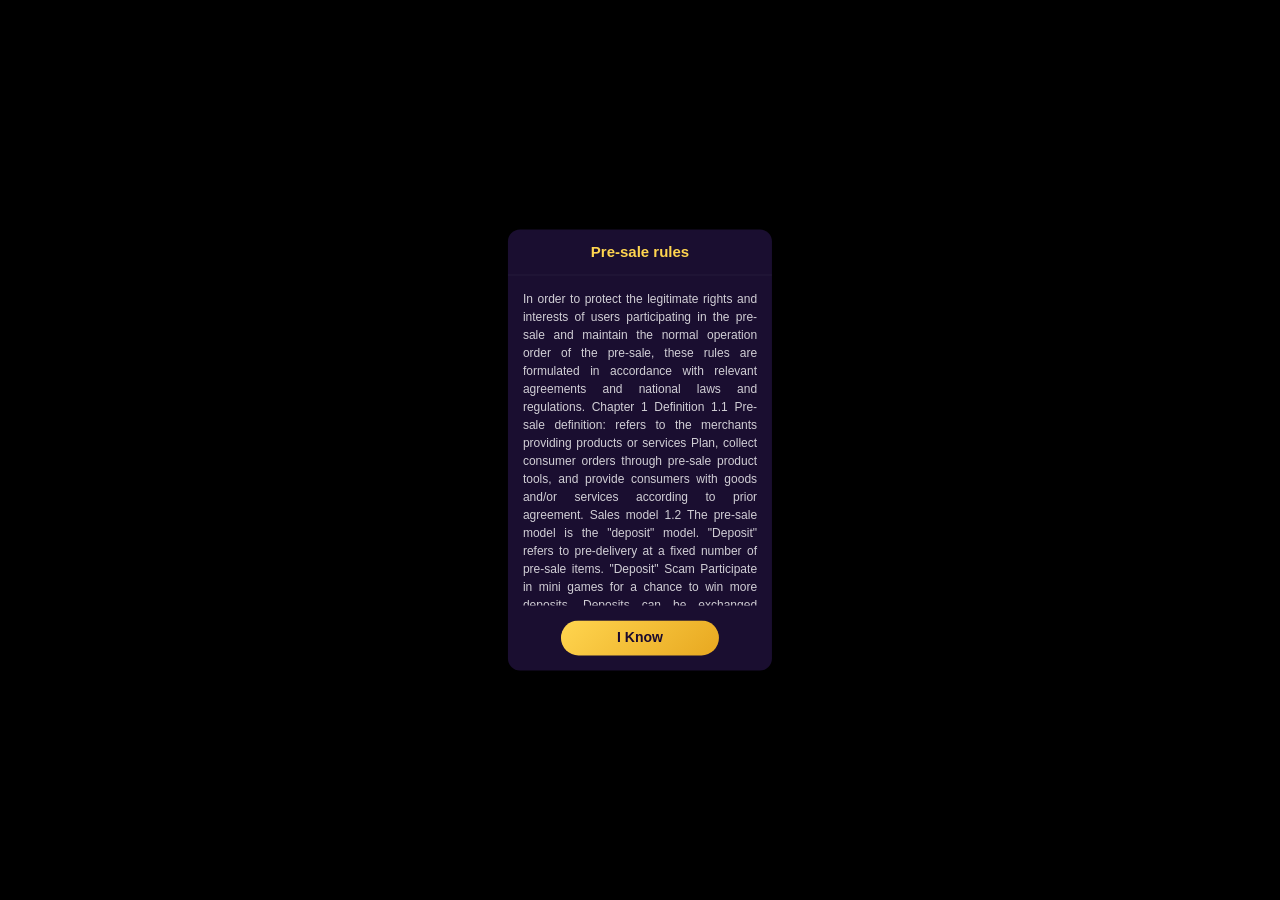
==== test.html @ 33dc0cc9 "Initial commit - Win Go UI final version" ====
<!DOCTYPE html>
<html lang="en">
<head>
    <meta charset="UTF-8">
    <meta name="viewport" content="width=device-width, initial-scale=1.0">
    <title>Pre-sale Rules Popup</title>
    <style>
        :root {
            --bg-dark: rgb(26, 14, 48);
            --gold-light: rgb(255, 213, 79);
            --gold-grad: linear-gradient(135deg, rgb(255, 213, 79) 0%, rgb(232, 168, 32) 100%);
            --text-80: rgba(255, 255, 255, 0.8);
        }

        body { 
            margin: 0; background: #000; 
            font-family: -apple-system, BlinkMacSystemFont, "Segoe UI", Roboto, sans-serif; 
            -webkit-font-smoothing: antialiased;
        }

        /* Centered Popup Wrapper */
        .van-popup--center {
            position: fixed; top: 50%; left: 50%;
            transform: translate(-50%, -50%);
            width: 264.14px; max-width: 343.2px;
            background-color: var(--bg-dark);
            border-radius: 12px; z-index: 2033;
            overflow: hidden; box-shadow: 0 5px 25px rgba(0,0,0,0.5);
        }

        /* Exact Head Style */
        .Betting__Popup-PreSale-head {
            height: 45px; line-height: 45px; text-align: center;
            font-size: 15.01px; font-weight: 600;
            color: var(--gold-light);
            border-bottom: 1px solid rgba(255,255,255,0.05);
        }

        /* Scrollable Body with Exact Typo */
        .Betting__Popup-PreSale-body {
            padding: 15.01px; max-height: 300.16px; overflow-y: auto;
            font-size: 12.01px; color: var(--text-80); line-height: 1.5;
            text-align: justify;
        }

        /* Scrollbar Logic */
        .Betting__Popup-PreSale-body::-webkit-scrollbar { width: 4px; }
        .Betting__Popup-PreSale-body::-webkit-scrollbar-thumb { 
            background: rgba(255, 255, 255, 0.15); border-radius: 10px; 
        }

        /* Footer & Button */
        .Betting__Popup-PreSale-foot {
            padding: 15px; display: flex; justify-content: center;
        }
        .Betting__Popup-PreSale-foot-btn {
            width: 158px; height: 35px; line-height: 35px;
            text-align: center; font-size: 14.01px;
            font-weight: 700; border-radius: 20px;
            background: var(--gold-grad);
            color: rgb(26, 10, 46);
            cursor: pointer; text-transform: capitalize;
        }
    </style>
</head>
<body>

    <div class="van-popup--center">
        <div class="Betting__Popup-PreSale">
            <div class="Betting__Popup-PreSale-head">Pre-sale rules</div>
            
            <div class="Betting__Popup-PreSale-body">
                In order to protect the legitimate rights and interests of users participating in the pre-sale and maintain the normal operation order of the pre-sale, these rules are formulated in accordance with relevant agreements and national laws and regulations. Chapter 1 Definition 1.1 Pre-sale definition: refers to the merchants providing products or services Plan, collect consumer orders through pre-sale product tools, and provide consumers with goods and/or services according to prior agreement. Sales model 1.2
                The pre-sale model is the "deposit" model. "Deposit" refers to pre-delivery at a fixed number of pre-sale items.
                "Deposit" Scam Participate in mini games for a chance to win more deposits. Deposits can be exchanged directly for merchandise. The deposit is not redeemable. 1.3
                Pre-sale products: Refers to the products transferred by merchants using the pre-sale product tools. Only mark the word pre-sale on the product name or product details page, and products that do not use the pre-sale product tool are not pre-sale products.
                1.4 Pre-sale system: refers to the system product tool that supports merchants to sell pre-sale models. 1.5
                Pre-sale product price: refers to the sales price of pre-sale products. The price of pre-sale items consists of two parts: deposit and final payment.
            </div>

            <div class="Betting__Popup-PreSale-foot">
                <div class="Betting__Popup-PreSale-foot-btn">I Know</div>
            </div>
        </div>
    </div>

</body>
</html>
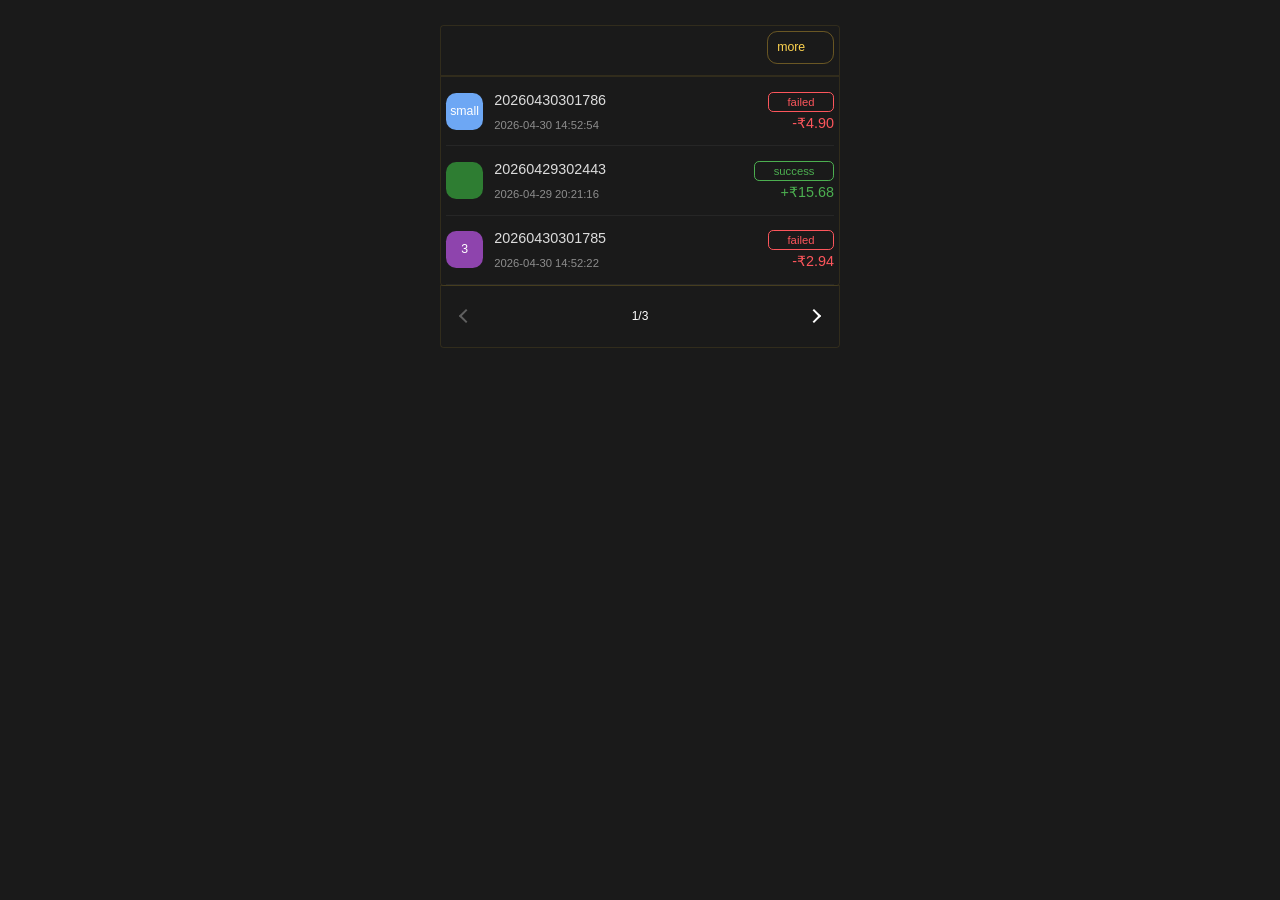
==== commit c27f264e: "sdfasdf" ====
--- a/test.html
+++ b/test.html
@@ -1,88 +1,228 @@
+
 <!DOCTYPE html>
 <html lang="en">
 <head>
     <meta charset="UTF-8">
     <meta name="viewport" content="width=device-width, initial-scale=1.0">
-    <title>Pre-sale Rules Popup</title>
+    <title> MY Game Record</title>
     <style>
-        :root {
-            --bg-dark: rgb(26, 14, 48);
-            --gold-light: rgb(255, 213, 79);
-            --gold-grad: linear-gradient(135deg, rgb(255, 213, 79) 0%, rgb(232, 168, 32) 100%);
-            --text-80: rgba(255, 255, 255, 0.8);
-        }
-
-        body { 
-            margin: 0; background: #000; 
-            font-family: -apple-system, BlinkMacSystemFont, "Segoe UI", Roboto, sans-serif; 
-            -webkit-font-smoothing: antialiased;
-        }
-
-        /* Centered Popup Wrapper */
-        .van-popup--center {
-            position: fixed; top: 50%; left: 50%;
-            transform: translate(-50%, -50%);
-            width: 264.14px; max-width: 343.2px;
-            background-color: var(--bg-dark);
-            border-radius: 12px; z-index: 2033;
-            overflow: hidden; box-shadow: 0 5px 25px rgba(0,0,0,0.5);
-        }
-
-        /* Exact Head Style */
-        .Betting__Popup-PreSale-head {
-            height: 45px; line-height: 45px; text-align: center;
-            font-size: 15.01px; font-weight: 600;
-            color: var(--gold-light);
-            border-bottom: 1px solid rgba(255,255,255,0.05);
-        }
-
-        /* Scrollable Body with Exact Typo */
-        .Betting__Popup-PreSale-body {
-            padding: 15.01px; max-height: 300.16px; overflow-y: auto;
-            font-size: 12.01px; color: var(--text-80); line-height: 1.5;
-            text-align: justify;
-        }
-
-        /* Scrollbar Logic */
-        .Betting__Popup-PreSale-body::-webkit-scrollbar { width: 4px; }
-        .Betting__Popup-PreSale-body::-webkit-scrollbar-thumb { 
-            background: rgba(255, 255, 255, 0.15); border-radius: 10px; 
-        }
-
-        /* Footer & Button */
-        .Betting__Popup-PreSale-foot {
-            padding: 15px; display: flex; justify-content: center;
-        }
-        .Betting__Popup-PreSale-foot-btn {
-            width: 158px; height: 35px; line-height: 35px;
-            text-align: center; font-size: 14.01px;
-            font-weight: 700; border-radius: 20px;
-            background: var(--gold-grad);
-            color: rgb(26, 10, 46);
-            cursor: pointer; text-transform: capitalize;
-        }
+        body {
+            background-color: #1a1a1a; /* Dark background to match component context */
+            margin: 0;
+            padding: 20px;
+            font-family: -apple-system, BlinkMacSystemFont, "Helvetica Neue", Helvetica, "Segoe UI", Arial, Roboto, "PingFang SC", miui, "Hiragino Sans GB", "Microsoft Yahei", sans-serif;
+        }
+
+        .MyGameRecord__C {
+            width: calc(100% - .69333rem);
+            max-width: 400px; /* Centered for demo */
+            margin: .32rem auto 0;
+            display: block;
+            color: #fff;
+        }
+
+        /* Header */
+        .MyGameRecord__C-head {
+            display: flex;
+            justify-content: flex-end;
+            padding: .32rem .32rem 0;
+            border-radius: .21333rem .21333rem 0 0;
+            border: .01333rem solid rgba(255, 200, 55, .1);
+            height: 44px;
+        }
+
+        .MyGameRecord__C-head-moreB {
+            display: block;
+            padding: 0 27.7px 0 9.2px;
+            color: rgb(255, 213, 79);
+            border-radius: 10.26px;
+            border: 0.8px solid rgba(255, 200, 55, 0.35);
+            font-size: 12.3px;
+            line-height: 30.7px;
+            height: 30.7px;
+            cursor: pointer;
+        }
+
+        /* Body */
+        .MyGameRecord__C-body {
+            padding: 0 .32rem;
+            color: rgba(255, 255, 255, 0.9);
+            border-radius: 0 0 .21333rem .21333rem;
+            overflow: hidden;
+            border: .01333rem solid rgba(255, 200, 55, .1);
+        }
+
+        .MyGameRecordList__C-item {
+            display: flex;
+            align-items: center;
+            padding: 14.36px 0;
+            border-bottom: 0.8px solid rgba(255, 255, 255, 0.05);
+        }
+
+        /* Left Icon/Value */
+        .MyGameRecordList__C-item-l {
+            width: 36.93px;
+            height: 36.93px;
+            margin-right: 11.28px;
+            background-color: rgb(109, 167, 244);
+            color: rgb(255, 255, 255);
+            border-radius: 10.26px;
+            font-size: 12.3px;
+            line-height: 36.9px;
+            text-align: center;
+        }
+
+        /* Specific item-l colors */
+        .MyGameRecordList__C-item-l-green { background-color: #2e7d32; }
+        .MyGameRecordList__C-item-l-red { background-color: #d32f2f; }
+        .MyGameRecordList__C-item-l-small { background-color: #6da7f4; }
+        .MyGameRecordList__C-item-l-3 { background-color: #8e44ad; }
+
+        /* Middle Info */
+        .MyGameRecordList__C-item-m {
+            flex: 1;
+        }
+
+        .MyGameRecordList__C-item-m-top {
+            color: rgba(255, 255, 255, 0.85);
+            font-size: 14.36px;
+            margin-bottom: 9.23px;
+            line-height: 17.4px;
+        }
+
+        .MyGameRecordList__C-item-m-bottom {
+            color: rgba(255, 255, 255, 0.5);
+            font-size: 11.28px;
+        }
+
+        /* Right Status */
+        .MyGameRecordList__C-item-r {
+            display: flex;
+            flex-direction: column;
+            align-items: flex-end;
+            justify-content: center;
+            color: rgb(253, 86, 92);
+        }
+
+        .MyGameRecordList__C-item-r.success {
+            color: #4caf50;
+        }
+
+        .status-box {
+            padding: 0 18.47px;
+            margin-bottom: 3.07px;
+            border-radius: 5.13px;
+            border: 0.8px solid rgb(253, 86, 92);
+            font-size: 11.28px;
+            line-height: 18.4px;
+            font-weight: 500;
+        }
+
+        .success .status-box {
+            border-color: #4caf50;
+            color: #4caf50;
+        }
+
+        .MyGameRecordList__C-item-r span {
+            font-size: 14.36px;
+            font-weight: 500;
+        }
+
+        /* Footer */
+        .MyGameRecord__C-foot {
+            height: 61.5px;
+            padding: 0 20px;
+            display: flex;
+            justify-content: space-between;
+            align-items: center;
+            border-radius: 0 0 .21333rem .21333rem;
+            border: .01333rem solid rgba(255, 200, 55, .1);
+            margin-top: -1px;
+        }
+
+        .MyGameRecord__C-foot-page {
+            font-size: 12px;
+            color: #fff;
+        }
+
+        .icon {
+            border: solid #fff;
+            border-width: 0 2px 2px 0;
+            display: inline-block;
+            padding: 4px;
+        }
+
+        .right { transform: rotate(-45deg); }
+        .left { transform: rotate(135deg); }
+        .disabled { opacity: 0.3; cursor: not-allowed; }
+
     </style>
 </head>
 <body>
 
-    <div class="van-popup--center">
-        <div class="Betting__Popup-PreSale">
-            <div class="Betting__Popup-PreSale-head">Pre-sale rules</div>
+<div class="MyGameRecord__C">
+    <!-- Header -->
+    <div class="MyGameRecord__C-head">
+        <div class="MyGameRecord__C-head-moreB">more</div>
+    </div>
+
+    <!-- Body -->
+    <div class="MyGameRecord__C-body">
+        <div class="MyGameRecordList__C">
             
-            <div class="Betting__Popup-PreSale-body">
-                In order to protect the legitimate rights and interests of users participating in the pre-sale and maintain the normal operation order of the pre-sale, these rules are formulated in accordance with relevant agreements and national laws and regulations. Chapter 1 Definition 1.1 Pre-sale definition: refers to the merchants providing products or services Plan, collect consumer orders through pre-sale product tools, and provide consumers with goods and/or services according to prior agreement. Sales model 1.2
-                The pre-sale model is the "deposit" model. "Deposit" refers to pre-delivery at a fixed number of pre-sale items.
-                "Deposit" Scam Participate in mini games for a chance to win more deposits. Deposits can be exchanged directly for merchandise. The deposit is not redeemable. 1.3
-                Pre-sale products: Refers to the products transferred by merchants using the pre-sale product tools. Only mark the word pre-sale on the product name or product details page, and products that do not use the pre-sale product tool are not pre-sale products.
-                1.4 Pre-sale system: refers to the system product tool that supports merchants to sell pre-sale models. 1.5
-                Pre-sale product price: refers to the sales price of pre-sale products. The price of pre-sale items consists of two parts: deposit and final payment.
+            <!-- Item 1 -->
+            <div class="MyGameRecordList__C-item">
+                <div class="MyGameRecordList__C-item-l MyGameRecordList__C-item-l-small">small</div>
+                <div class="MyGameRecordList__C-item-m">
+                    <div class="MyGameRecordList__C-item-m-top">20260430301786</div>
+                    <div class="MyGameRecordList__C-item-m-bottom">2026-04-30 14:52:54</div>
+                </div>
+                <div class="MyGameRecordList__C-item-r">
+                    <div class="status-box">failed</div>
+                    <span>-₹4.90</span>
+                </div>
             </div>
 
-            <div class="Betting__Popup-PreSale-foot">
-                <div class="Betting__Popup-PreSale-foot-btn">I Know</div>
+            <!-- Item 2 -->
+            <div class="MyGameRecordList__C-item">
+                <div class="MyGameRecordList__C-item-l MyGameRecordList__C-item-l-green"></div>
+                <div class="MyGameRecordList__C-item-m">
+                    <div class="MyGameRecordList__C-item-m-top">20260429302443</div>
+                    <div class="MyGameRecordList__C-item-m-bottom">2026-04-29 20:21:16</div>
+                </div>
+                <div class="MyGameRecordList__C-item-r success">
+                    <div class="status-box">success</div>
+                    <span>+₹15.68</span>
+                </div>
             </div>
+
+            <!-- Item 3 -->
+            <div class="MyGameRecordList__C-item">
+                <div class="MyGameRecordList__C-item-l MyGameRecordList__C-item-l-3">3</div>
+                <div class="MyGameRecordList__C-item-m">
+                    <div class="MyGameRecordList__C-item-m-top">20260430301785</div>
+                    <div class="MyGameRecordList__C-item-m-bottom">2026-04-30 14:52:22</div>
+                </div>
+                <div class="MyGameRecordList__C-item-r">
+                    <div class="status-box">failed</div>
+                    <span>-₹2.94</span>
+                </div>
+            </div>
+
         </div>
     </div>
 
+    <!-- Footer -->
+    <div class="MyGameRecord__C-foot">
+        <div class="MyGameRecord__C-foot-previous disabled">
+            <i class="icon left"></i>
+        </div>
+        <div class="MyGameRecord__C-foot-page">1/3</div>
+        <div class="MyGameRecord__C-foot-next">
+            <i class="icon right"></i>
+        </div>
+    </div>
+</div>
+
 </body>
 </html>
